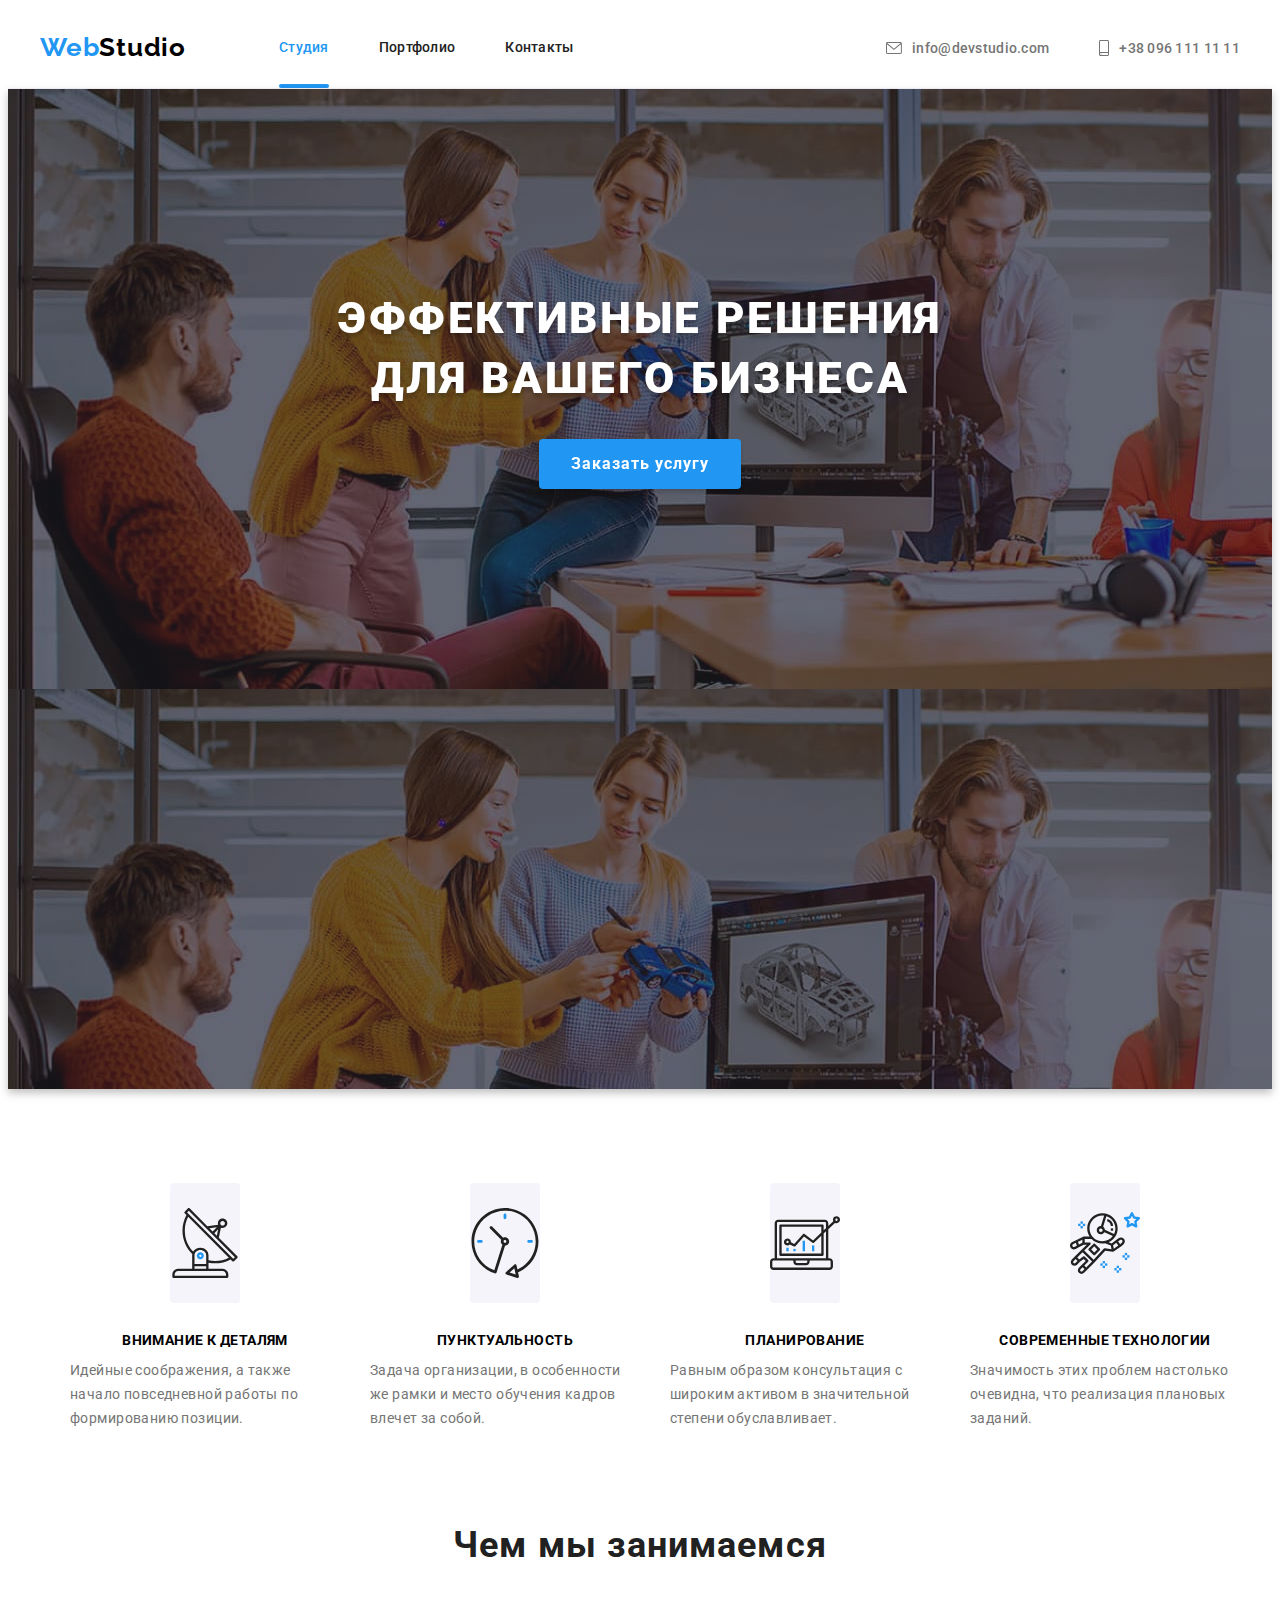
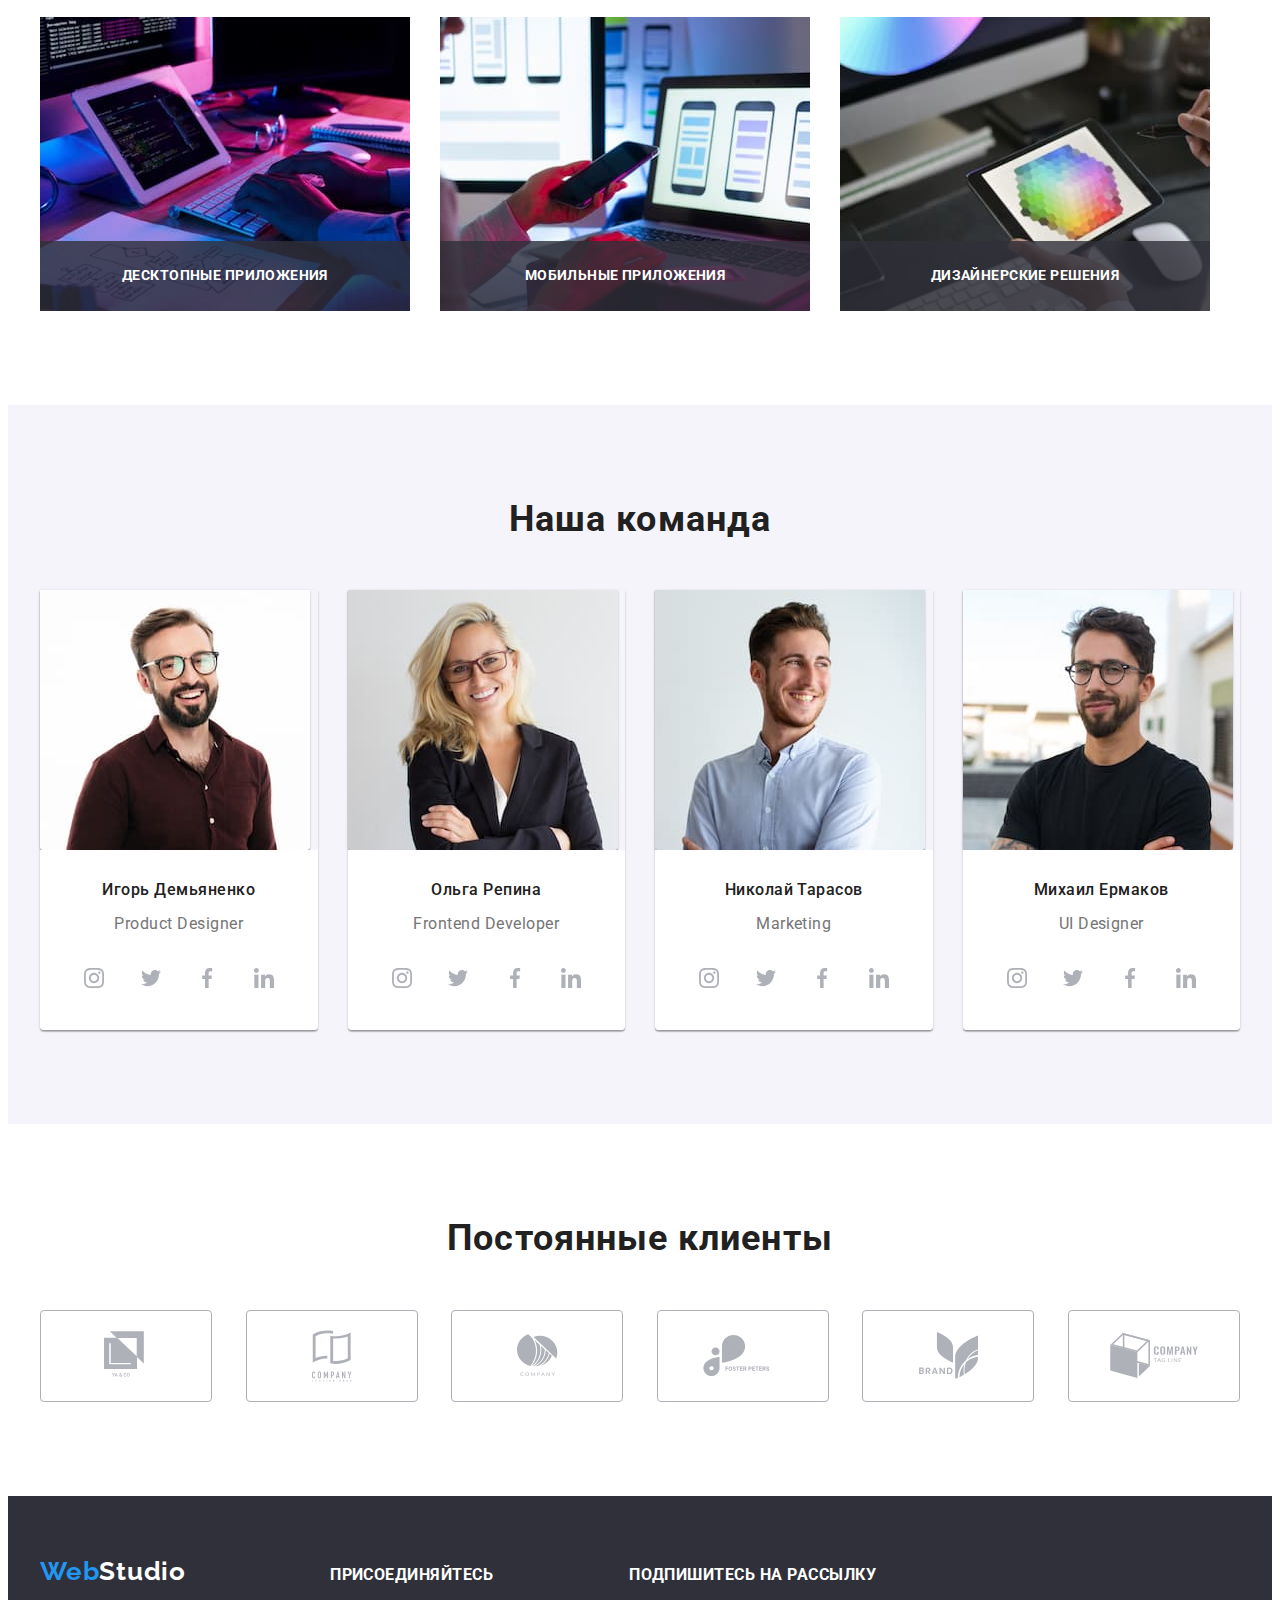
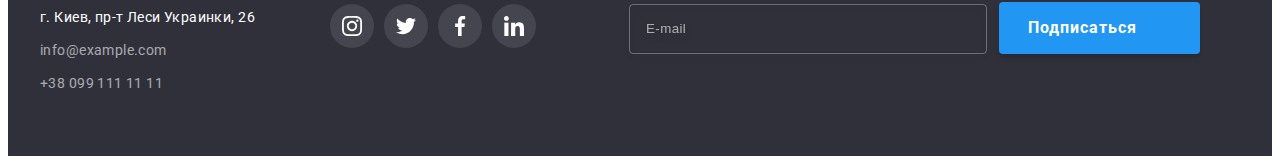
==== index.html @ e285608d "Modal btn and footer" ====
<!DOCTYPE html>
<html lang="ru">
<head>
    <meta charset="UTF-8">
    <meta name="viewport" content="width=device-width, initial-scale=1.0">
    <title>WebStudio</title>
    <link rel="stylesheet" href="https://cdnjs.cloudflare.com/ajax/libs/modern-normalize/1.0.0/modern-normalize.min.css" integrity="sha512-ISS7cAi1PEhQ8jnbJpJZMd29NlhNj4AWYyLOSp2CE/CsHxTCu+r+t0D2yoJudVrd0/8fTVPUVDzY5Tvli75u/g==" crossorigin="anonymous" />
    <link rel="preconnect" href="https://fonts.gstatic.com">
    <link href="https://fonts.googleapis.com/css2?family=Raleway:wght@700&family=Roboto:wght@400;500;700;900&display=swap" 
          rel="stylesheet">
    <link rel="stylesheet" href="css/studio.css">
</head>

    <body>
         <!--Header-->
         <header class="header">
          <div class="container container-header"> 
          <nav class="header-nav">
              <a class="logo link" href="index.html" lang="en">Web<span class="logo-web-header">Studio</span></a>
         <ul class="nav-list list">
           <li class="nav-list-item"><a class="link nav-link current" href="./index.html">Студия</a></li>
           <li class="nav-list-item"><a class="link nav-link" href="./portfolio.html">Портфолио</a></li>
           <li class="nav-list-item"><a class="link nav-link" href="#">Контакты</a></li>
         </ul>
      </nav> 
  
      <!--Контакти-->
      <ul class="list list-contact">
         <li class="contacts-list-item">
           <a class="mail-link link" href="mailto:info@devstudio.com">
            <svg width="16" height="12" class="auth-icon">
              <use href="./images/icons.svg#icon-envelope"></use>
            </svg>info@devstudio.com</a>
          </li>
         <li class="contacts-list-item">
           <a class="tel-link link" href="tel:+380961111111">
            <svg width="10" height="16" class="auth-icon">
              <use href="./images/icons.svg#icon-smartphone"></use>
            </svg> 
            +38 096 111 11 11</a>
          </li>
      </ul>    
     </div>
   </header> 

     
     <main>
        <!--Hero-->
        <section class="hero bg-img">
            <div class="container hero-container">
             <h1 class="hero-title">Эффективные решения <br> для вашего бизнеса</h1>
             <button data-modal-open class="modal-btn" type="button">Заказать услугу</button>
            </div>
        </section>

      <!--features-->
      <section class="features">
        <div class="container">
     <h2 class="hidden-title visually-hidden" hidden>особенности</h2>
     <ul class="list features-item">
         
         <li class="title-f">
             <div class="thumb">
                <svg class="thumb-icon">
                    <use href="./images/icons.svg#icon-antenna-1"></use>
                  </svg>
             </div>
         <h3 class="title-features">Внимание к деталям</h3>
         <p class="features-dis">Идейные соображения, а также <br/> начало повседневной работы по <br/> формированию позиции.</p>
        </li>
     
        <li class="title-f">
            <div class="thumb">
                <svg class="thumb-icon">
                  <use href="./images/icons.svg#icon-clock-1"></use>
                </svg>
              </div>
        <h3 class="title-features">Пунктуальность</h3>
        <p class="features-dis">Задача организации, в особенности <br/> же рамки и место обучения кадров <br/> влечет за собой.</p>
        </li>

        <li class="title-f">
            <div class="thumb">
               <svg class="thumb-icon">
                   <use href="./images/icons.svg#icon-diagram-1"></use>
                 </svg>
            </div>
        <h3 class="title-features">Планирование</h3>
        <p class="features-dis">Равным образом консультация с <br/> широким активом в значительной <br/> степени обуславливает.</p>
       </li>

       <li class="title-f">
        <div class="thumb">
           <svg class="thumb-icon">
               <use href="./images/icons.svg#icon-astronaut-1"></use>
             </svg>
        </div>
    <h3 class="title-features">Современные технологии</h3>
    <p class="features-dis">Значимость этих проблем настолько <br/> очевидна, что реализация плановых <br/> заданий.</p>
   </li>
   </ul>
         </div>
      </section>

    <!--What-are-we-doing-->
    <section class="what-we-do">
        <div class="container">   
    <h2 class="title-chapter">Чем мы занимаемся</h2>
        
    <ul class="list img-what-we-do">
        <li class="about-list-item">
            <img class="about-list-img"
                src="./images/image_(9).jpg" 
                 alt="пальці працюють на клавіатурі планшету" 
                 width="370"
                 height="294"/>
                <div class="image-cover">Десктопные приложения</div>
        </li>

        <li class="about-list-item">
            <img class="about-list-img"
                src="./images/image_(11).jpg" 
                 alt="дівчина тримає в руках моб, на фоні ноутбука" 
                 width="370"
                 height="294"/>
                <div class="image-cover">Мобильные приложения</div> 
        </li>

        <li class="about-list-item">
            <img class="about-list-img"
                src="./images/image_(12).jpg" 
                 alt="кольова гама екрану планшета, на фоні компютера" 
                 width="370"
                 height="294"/>
                <div class="image-cover">Дизайнерские решения</div> 
        </li>
       </ul>
      </div>
    </section>

   <!--Our-team--> 
    <section class="team">
        <div class="container">   
    <h2 class="title-team">Наша команда</h2>
    <ul class="list list-team">
        <li class="list-team-item">
            <img class="team-img" src="./images/image_(13).jpg" 
                 alt="на фото Игорь Демьяненко"  
                 width="270"
                 height="260">
                 <div class="description">
        <h3 class="title-staff">Игорь Демьяненко</h3>
        <p class="staff-position" lang="en">Product Designer</p>
        <ul class="social-list list">
            <li class="social-list-item">
              <a href="" class="social-links link">
                  <svg class="social-svg" width="20px" height="20px">
                    <use href="./images/icons.svg#icon-instagram-2"></use>
                  </svg>
              </a>
            </li>
            <li class="social-list-item">
              <a href="" class="social-links link">
                  <svg class="social-svg" width="20px" height="20px">
                    <use href="./images/icons.svg#icon-twitter-1"></use>
                  </svg>
              </a>
            </li>
            <li class="social-list-item">
              <a href="" class="social-links link">
                  <svg class="social-svg" width="20px" height="20px">
                    <use href="./images/icons.svg#icon-facebook-1"></use>
                  </svg>
              </a>
            </li>
            <li class="social-list-item">
              <a href="" class="social-links link">
                  <svg class="social-svg" width="20px" height="20px">
                    <use href="./images/icons.svg#icon-linkedin-1"></use>
                  </svg>
              </a>
            </li>
          </ul>
        </div>
      </li>

        <li class="list-team-item">
            <img class="team-img" src="./images/image_(14).jpg" 
                 alt="на фото Ольга Репина"  
                 width="270"
                 height="260">
                 <div class="description">
        <h3 class="title-staff">Ольга Репина</h3>
        <p class="staff-position" lang="en"> Frontend Developer</p>
        <ul class="social-list list">
          <li class="social-list-item">
            <a href="" class="social-links link">
                <svg class="social-svg" width="20px" height="20px">
                  <use href="./images/icons.svg#icon-instagram-2"></use>
                </svg>
            </a>
          </li>
          <li class="social-list-item">
            <a href="" class="social-links link">
                <svg class="social-svg" width="20px" height="20px">
                  <use href="./images/icons.svg#icon-twitter-1"></use>
                </svg>
            </a>
          </li>
          <li class="social-list-item">
            <a href="" class="social-links link">
                <svg class="social-svg" width="20px" height="20px">
                  <use href="./images/icons.svg#icon-facebook-1"></use>
                </svg>
            </a>
          </li>
          <li class="social-list-item">
            <a href="" class="social-links link">
                <svg class="social-svg" width="20px" height="20px">
                  <use href="./images/icons.svg#icon-linkedin-1"></use>
                </svg>
            </a>
          </li>
        </ul>
        </div>
      </li>
        
        <li class="list-team-item">
            <img class="team-img" src="./images/image_(15).jpg" 
                 alt="на фото Николай Тарасов"  
                 width="270"
                 height="260">
                 <div class="description">
        <h3 class="title-staff">Николай Тарасов</h3>
        <p class="staff-position" lang="en">Marketing</p> 
        <ul class="social-list list">
          <li class="social-list-item">
            <a href="" class="social-links link">
                <svg class="social-svg" width="20px" height="20px">
                  <use href="./images/icons.svg#icon-instagram-2"></use>
                </svg>
            </a>
          </li>
          <li class="social-list-item">
            <a href="" class="social-links link">
                <svg class="social-svg" width="20px" height="20px">
                  <use href="./images/icons.svg#icon-twitter-1"></use>
                </svg>
            </a>
          </li>
          <li class="social-list-item">
            <a href="" class="social-links link">
                <svg class="social-svg" width="20px" height="20px">
                  <use href="./images/icons.svg#icon-facebook-1"></use>
                </svg>
            </a>
          </li>
          <li class="social-list-item">
            <a href="" class="social-links link">
                <svg class="social-svg" width="20px" height="20px">
                  <use href="./images/icons.svg#icon-linkedin-1"></use>
                </svg>
            </a>
          </li>
        </ul>
        </div>
      </li>

        <li class="list-team-item">
            <img class="team-img" src="./images/image_(16).jpg" 
                 alt="на фото Михаил Ермаков"  
                 width="270"
                 height="260">
                 <div class="description">
        <h3 class="title-staff">Михаил Ермаков</h3>
        <p class="staff-position" lang="en">UI Designer</p>
        <ul class="social-list list">
          <li class="social-list-item">
            <a href="" class="social-links link">
                <svg class="social-svg" width="20px" height="20px">
                  <use href="./images/icons.svg#icon-instagram-2"></use>
                </svg>
            </a>
          </li>
          <li class="social-list-item">
            <a href="" class="social-links link">
                <svg class="social-svg" width="20px" height="20px">
                  <use href="./images/icons.svg#icon-twitter-1"></use>
                </svg>
            </a>
          </li>
          <li class="social-list-item">
            <a href="" class="social-links link">
                <svg class="social-svg" width="20px" height="20px">
                  <use href="./images/icons.svg#icon-facebook-1"></use>
                </svg>
            </a>
          </li>
          <li class="social-list-item">
            <a href="" class="social-links link">
                <svg class="social-svg" width="20px" height="20px">
                  <use href="./images/icons.svg#icon-linkedin-1"></use>
                </svg>
            </a>
          </li>
        </ul>
   </div>
  </section>

         <!--Clients-->
  <section class="partners">
    <div class="container">
      <h2 lang="ru" class="title-partners">Постоянные клиенты</h2>
      <ul class="partners-list list">
        <li class="items">
          <a href="" class="partners-link">
              <svg class="partner-logo" width="44px" height="49px">
                <use href="./images/icons.svg#icon-logo-1"></use>
              </svg>
          </a>
        </li>
        <li class="items">
          <a href="" class="partners-link">
              <svg class="partner-logo" width="40px" height="52px">
                <use href="./images/icons.svg#icon-logo-2"></use>
              </svg>
          </a>
        </li>
        <li class="items">
          <a href="" class="partners-link">
              <svg class="partner-logo" width="41" height="42.6px">
                <use href="./images/icons.svg#icon-logo-3"></use>
              </svg>
          </a>
        </li>
        <li class="items">
          <a href="" class="partners-link">
              <svg class="partner-logo" width="79.66px" height="42.02px">
                <use href="./images/icons.svg#icon-logo-4"></use>
              </svg>
          </a>
        </li>
        <li class="items">
          <a href="" class="partners-link">
              <svg class="partner-logo" width="59px" height="47px">
                <use href="./images/icons.svg#icon-logo-5"></use>
              </svg>
          </a>
        </li>
        <li class="items">
          <a href="" class="partners-link">
              <svg class="partner-logo" width="88.5px" height="45.44px">
                <use href="./images/icons.svg#icon-logo-6"></use>
              </svg>
          </a>
        </li>
      </ul>
    </div>
  </section>
</main>

    <!--Footer-->
    <footer class="footer">
        <div class="container footer-container">
            <div class="box-foot">
              <h2 class="visually-hidden">Пiдвал сайта</h2>
              <a class="logo-footer link" href="./index.html" lang="en">Web<span class="logo-web-footer">Studio</span></a>
              <address class="address">
                  <ul class="footer-list list">

                    <li class="footer-list-item"><a class="link adr-str" href="https://goo.gl/maps/SzbFPfj4iSwk4chh7" 
                          target="_blank" 
                          rel="noopener noreferrer">
                            г. Киев, пр-т Леси Украинки, 26</a>
                    </li>

                    <li class="footer-list-item"><a class="link mail-address" href="mailto:info@example.com" 
                          lang="en">info@example.com</a>
                    </li>

                    <li class="footer-list-item"><a class="link tel-address" href="tel:+380991111111">+38 099 111 11 11</a>
                    </li>
                  </ul>
              </address>
            </div>
            <div class="footer-wraper">
              <p class="footer-social-title">ПРИСОЕДИНЯЙТЕСЬ</p>
              <ul class="footer-social-list list">
                <li class="footer-social-list-item">
                  <a href="" class="footer-social-links link">
                    <svg class="footer-social-svg" width="20" height="20">
                          <use href="./images/icons.svg#icon-instagram-2"></use>
                        </svg>
                       </a>
                  </li>
                  <li class="footer-social-list-item">
                    <a href="" class="footer-social-links link">
                      <svg class="footer-social-svg" width="20" height="20">
                          <use href="./images/icons.svg#icon-twitter-1"></use>
                        </svg>
                       </a>
                  </li>
                  <li class="footer-social-list-item">
                    <a href="" class="footer-social-links link">
                      <svg class="footer-social-svg" width="20" height="20">
                          <use href="./images/icons.svg#icon-facebook-1"></use>
                        </svg>
                       </a>
                  </li>
                  <li class="footer-social-list-item">
                    <a href="" class="footer-social-links link">
                      <svg class="footer-social-svg" width="20" height="20">
                          <use href="./images/icons.svg#icon-linkedin-1"></use>
                        </svg>
                    </a>
                  </li>
                </ul>
            </div>
            <div>
              <b class="footer-form-title">Подпишитесь на рассылку</b>
              <form  class="footer-form" action="#" autocomplete="off">
                    <input class="footer-input-text" type="email" id="email" placeholder="E-mail">
                  <button class="footer-form-button" type="submit">Подписаться
                    <svg class="footer-icon-send" width="24" height="24">
                      <use href="./img/sprite.svg#icon-send"></use>
                    </svg>
                  </button>
              </form>
            </div>
        </div>
      </footer>
      <!--END FOOTER-->
      <!--MODAL WINDOW-->
      <div data-modal class="backdrop is-hidden">
        <div class="modal-window">
          <button data-modal-close class="modal-close" type="button">
            <svg class="modal-svg" width="30" height="30">
              <use href="./images/.svg#icon-close"></use>
            </svg>
          </button>
      
          <p class="modal-form-title">Оставьте свои данные, мы вам перезвоним</p>
        
          <!--FORM-->
          
          <form action="#" class="modal-form" autocomplete="off">
          
            <label class="modal-form-field">
              Имя
              <span class="modal-form-input-wrapper">
                <input class="modal-form-input" type="text" name="user-name" minlength="2">
                <svg class="modal-form-svg" width="18" height="18">
                  <use class="svg" href="./img/sprite.svg#icon-person-black"></use>
                </svg>
              </span>
            </label>
          
            <label class="modal-form-field">
              Телефон
              <span class="modal-form-input-wrapper">
                <input class="modal-form-input" type="tel" name="user-tel" required 
                pattern="[0-9]{3}-[0-9]{3}-[0-9]{2}-[0-9]{2}" title="066-111-11-11">
                <svg class="modal-form-svg" width="18" height="18">
                  <use class="svg" href="./img/sprite.svg#icon-phone-black"></use>
                </svg>
              </span>
            </label>
          
            <label class="modal-form-field">
              Почта
              <span class="modal-form-input-wrapper">
                <input class="modal-form-input" type="email" name="user-email">
                <svg class="modal-form-svg" width="18" height="18">
                  <use class="svg" href="./img/sprite.svg#icon-email-black"></use>
                </svg>
              </span>
            </label>
          
            <label class="modal-form-comment-field modal-form-field">
              Комментарий
              <textarea class="modal-form-comment" name="user-comment" placeholder="Введите текст"></textarea>
            </label>
          
  
              <input class="modal-form-term visually-hidden" id="user-term" type="checkbox" name="user-term">
  
              <label for="user-term" class="modal-form-check-desc">
                Соглашаюсь с рассылкой и принимаю&nbsp;
                <a class="modal-form-link" href="#">Условия договора</a>
              </label>
    
            <button class="modal-form-btn" type="submit">Отправить</button>
          
          </form>
          <!--END FORM-->
        </div>
      </div>
      <!--=========END MODAL WINDOW=========-->
      <script src="./js/modal.js"></script>
  </body>
  </html>
---- css/studio.css ----
:root {
    --main-font: "Roboto" , sans-serif;
    --secondary-font: "Raleway" , sans-serif;
    --logo-color: #000000;
    --accent-color: #2196F3;
    --title-text-color: #212121;
    --discription-text-color: #757575;
    --background-color: #2f303a;
    --white-text-back-color: #ffffff;
    --back-team-color: #f5f4fa;
    --background-second: #E5E5E5;
    --background-btn-hover: #188ce8;
    --partner-icon: #afb1b8;
    --gradient-color: rgba(47, 48, 58, 0.4);
    --shadow-bg: rgba(0, 0, 0, 0.25);
    --portfolio-color: #eeeeee;
}

body {
    font-family: var(--main-font) ;
    letter-spacing: 0.03em;
    background-color: var(--white-text-back-color);
}

h1,
h2,
h3,
h4,
p {
    margin: 0;
}

ul, 
ol {
    margin: 0;
    padding: 0;
}

img {
    display: block;
}

button {
    padding: 0;
    border: none;
    font: inherit;
    color: inherit;
    background-color: transparent;
    cursor: pointer;
}

.link {
    text-decoration: none;
}

.list {
    list-style: none;
}

.address {
    font-style: normal;
}

/* Header section */


.header {
    border-bottom: 1px solid var(--back-team-color);
}

.header .container {
    display: flex;
    align-items: center;
}

.header-nav {
    display: flex;
    align-items: center;
}

.visually-hidden {
    position: absolute !important;
    clip: rect(1px 1px 1px 1px); /* IE6, IE7 */
    clip: rect(1px, 1px, 1px, 1px);
    padding: 0 !important;
    border: 0 !important;
    height: 1px !important;
    width: 1px !important;
    overflow: hidden;
}

.container {
    width: 1200px;
    margin: 0 auto;
    padding-left: 15px;
    padding-right: 15px;
}

.logo {
    font-family: var(--secondary-font);
    font-weight: 700;
    font-size: 26px;
    line-height: 1.19;
    letter-spacing: 0.03em;
    color: var(--accent-color);
    margin-right: 93px;
    padding-top: 24px;
    padding-bottom: 25px;
}

.logo-web-header {
    color: var(--logo-color);
    padding-top: 24px;
    padding-bottom: 25px;
}

.logo-web-footer {
    color: var(--white-text-back-color);
}

.nav-link {
    position: relative;
    display: block;
    font-weight: 500;
    font-size: 14px;
    line-height: 1.14;
    letter-spacing: 0.02em;
    padding-top: 32px;
    padding-bottom: 32px;
    color: var(--title-text-color);
    transition: color 250ms cubic-bezier(0.4, 0, 0.2, 1);
}

.nav-list {
    display: flex;
    align-items: center;
    
}

.nav-list-item:not(:last-child) {
    margin-right: 50px;
}


.nav-link:hover,
.nav-link:focus {
    color: var(--accent-color) ;
}


.link.nav-link.current {
    color: var(--accent-color) ;
}


.current::after {
    position: absolute;
    content: "";
    opacity: 1;
    display: block;
    bottom: 0;
    cursor: pointer;
    width: 100%;
    height: 4px;
    background-color: var(--accent-color);
    color: var(--accent-color);
    background-size: auto;
    border-radius: 2px;
}

/* .Contacts section */

.contacts-list-item:not(:last-child) {
    margin-right: 50px;
}

.list-contact {
    display: flex;
    align-items: center;
    margin-left: auto;
}

.auth-icon {
    fill: var(--discription-text-color);
    margin-right: 10px;
    transition: fill 250ms cubic-bezier(0.4, 0, 0.2, 1);
}

.mail-link {
    display: flex;
    align-items: center;
    font-weight: 500;
    font-size: 14px;
    line-height: 1.15;
    letter-spacing: 0.02em;
    padding-top: 32px;
    padding-bottom: 32px;
    color: var(--discription-text-color);
    fill: var(--discription-text-color);
    transition: color 250ms cubic-bezier(0.4, 0, 0.2, 1);
}

.auth-icon:hover ,
.auth-icon:focus {
    fill: var(--accent-color);
}

.tel-link {
    display: flex;
    align-items: center;
    font-weight: 500;
    font-size: 14px;
    line-height: 1.15;
    letter-spacing: 0.02em;
    padding-top: 32px;
    padding-bottom: 32px;
    color: var(--discription-text-color);
    fill: var(--discription-text-color);
    transition: color 250ms cubic-bezier(0.4, 0, 0.2, 1);
}

.mail-link:hover,
.mail-link:focus {
  color: var(--accent-color);
  fill: var(--accent-color);
}

.tel-link:hover,
.tel-link:focus {
  color: var(--accent-color);
  fill: var(--accent-color);
}

/* Hero section */

.hero {
    padding-top: 200px;
    padding-bottom: 200px;
    margin-left: auto;
    margin-right: auto;
    background-color: var(--background-color);
}    

.bg-img {
    max-width: 1600px;
    height: 600px;
    margin-left: auto;
    margin-right: auto;
    background-image: linear-gradient( rgba(47, 48, 58, 0.4), rgba(47, 48, 58, 0.4)), url(../images/Img_BG.jpg);
    filter: drop-shadow(0px 4px 4px rgba(0, 0, 0, 0.25));

    
}
.modal-btn {
    display: block;
    margin-left: auto;
    margin-right: auto;
    padding-left: 32px;
    padding-right: 32px;
    padding-top: 10px;
    padding-bottom: 10px;
    box-shadow: 0px 4px 4px rgba(0, 0, 0, 0.15);
    border-radius: 4px;
    font-weight: 700;
    font-size: 16px;
    line-height: 1.88;
    letter-spacing: 0.06em;
    background-color: var(--accent-color);
    color: var(--white-text-back-color);
    cursor: pointer;
    transition: background-color 250ms cubic-bezier(0.4, 0, 0.2, 1),
    color 250ms cubic-bezier(0.4, 0, 0.2, 1);
}

.modal-btn:hover,
.modal-btn-focus {
    background-color: var(--background-btn-hover);
    box-shadow: 0px 4px 4px rgba(0, 0, 0, 0.15);
    border-radius: 4px;
}

.hero-title {
    display: block;
    margin-left: auto;
    margin-right: auto;
    margin-bottom: 30px;
    font-weight: 900;
    font-size: 44px;
    line-height: 1.36;
    letter-spacing: 0.06em;
    text-transform: uppercase;
    text-align: center;
    color: var(--white-text-back-color);
    text-shadow: 0px 4px 4px rgba(0, 0, 0, 0.25);
}

/*.backdrop {
    position: fixed;
    top: 0;
    left: 0;
    width: 100vw;
    height: 100vh;
    background-color: rgba(0, 0, 0, 0.2);
    transition-property: transform background-color box-shadow fill;
    transition-duration: 250ms;
    transition-timing-function: cubic-bezier(0.4, 0, 0.2, 1);
}
  
.backdrop.is-hidden {
    opacity: 0;
    visibility: hidden;
    pointer-events: none;
}
  
.modal-window {
    position: absolute;
    top: 50%;
    left: 50%;
    width: 528px;
    height: 581px;
    transform: translate(-50%, -50%);
    background-color: var(--white-text-back-color);
    box-shadow: 0px 1px 3px rgba(0, 0, 0, 0.12), 0px 1px 1px rgba(0, 0, 0, 0.14),
      0px 2px 1px rgba(0, 0, 0, 0.2);
    border-radius: 4px;
}
  
.modal-svg {
    position: absolute;
    top: 8px;
    right: 8px;
    background-color: var(--white-text-back-color);
    border: 1px solid rgba(0, 0, 0, 0.1);
    fill: var(--black-color);
    border-radius: 50%;
    cursor: pointer;
}*/

/* Features section */

.features {
    padding-top: 94px;
    padding-bottom: 47px;
}

.visually-hidden-title {
    position: absolute;
    width: 1px;
    height: 1px;
    margin: -1px;
    border: 0;
    padding: 0;
    white-space: nowrap;
    clip-path: inset(100%);
    clip: rect(0 0 0 0);
    overflow: hidden;
  }
.features-item {
    display: flex;
    justify-content: center;
    margin-left: 0px;
    margin-top: 0px;
    padding: 0px;
}

.features-item .title-f {
    width: 270px;
    justify-items: center;
}

.features-item .title-f {
    margin-left: 30px;
}

.thumb-icon {
    width: 70px;
    height: 70px;
}

.title-features {
    margin-top: 0px;
    margin-bottom: 10px;
    font-weight: 700;
    font-size: 14px;
    line-height: 1.14;
    text-transform: uppercase;
    letter-spacing: 0.03em;
}

.features-dis {
    display: inline-block;
    margin-top: 0px;
    margin-bottom: 0px;
    font-size: 14px;
    line-height: 1.71;
    letter-spacing: 0.03em;
    color: var(--discription-text-color); 
}

.thumb {
    height: 120px;
    background-color: #f5f4fa;
    border-radius: 4px;
    margin-bottom: 30px;
    display: flex;
    justify-content: center;
    align-items: center;
    border-radius: 4px;
}

/* What are we doing section */

.img-what-we-do {
    display: flex;
}

.what-we-do {
    display: flex;
    padding-bottom: 94px;
    padding-top: 47px;
    background-color: var(--white-text-back-color);
}

.title-chapter {
    margin-bottom: 50px;
    font-weight: 700;
    font-size: 36px;
    line-height: 1.16;
    text-align: center;
    letter-spacing: 0.03em;
    color: var(--title-text-color);
}

.about-list-item {
    position: relative;
    margin-right: 30px;
}

.img-what-we-do:nth-child(3) {
    margin-right: 0;
}

.image-cover {
    position: absolute;
    bottom: 0;
    left: 0;
    display: flex;
    align-items: center;
    justify-content: center;
    height: 70px;
    width: 100%;
    background-color: rgba(47, 48, 58, 0.8);
    color: var(--white-text-back-color);
    font-weight: 700;
    font-size: 14px;
    line-height: 1.16;
    letter-spacing: 0.03em;
    text-transform: uppercase;
}


/* Our team section */

.team {
    background-color: var(--back-team-color);
    padding-bottom: 94px;
    padding-top: 94px;
}

.title-team {
    margin-bottom: 50px;
    font-weight: 700;
    font-size: 36px;
    line-height: 1.16;
    text-align: center;
    letter-spacing: 0.03em;
    color: var(--title-text-color);
}

.list-team {
    display: flex;
    align-items: center;
    margin-left: -30px;
    margin-top: -30px;
}

.team .list-team-item .team-img {
    background: var(--secondary-accent-color);
    box-shadow: 0px 1px 3px rgba(0, 0, 0, 0.12), 0px 1px 1px rgba(0, 0, 0, 0.14),
    0px 2px 1px rgba(0, 0, 0, 0.2);
    border-radius: 0px 0px 4px 4px;
    
}

.list-team-item {
    flex-basis: calc(100% / 4 - 30px);
    margin-left: 30px;
    margin-top: 30px;
    box-shadow: 0px 1px 3px hsla(0, 0%, 0%, 0.12), 0px 1px 1px rgba(0, 0, 0, 0.14),
    0px 2px 1px rgba(0, 0, 0, 0.2);
    border-radius: 0px 0px 4px 4px;
}

.description {
    padding: 30px 32px;
    background-color: var(--white-text-back-color);
    border-radius: 0px 0px 4px 4px;
}


.title-staff {
    text-align: center;
    font-weight: 500;
    font-size: 16px;
    line-height: 1.19;
    letter-spacing: 0.03em;
    margin-bottom: 10px;
    color: var(--title-text-color);
}

.staff-position {
    font-weight: 400;
    font-size: 16px;
    line-height: 1.9;
    letter-spacing: 0.03em;
    text-align: center;
    margin-bottom: 16px;
    color: var(--discription-text-color);
}

.team {
    display: flex;
    margin-left: auto;
    margin-right: auto;
}

.social-list {
    display: flex;
    align-items: center;
    justify-content: space-between;
}
  
.social-links {
    display: flex;
    align-items: center;
    justify-content: center;
    width: 44px;
    height: 44px;
    border-radius: 50%;
    fill: var(--partner-icon);
    background-color: transparent;
    transition: background-color 250ms cubic-bezier(0.4, 0, 0.2, 1);
}
  
.social-links:hover,
.social-links:focus {
    background-color: var(--accent-color);
    fill: var(--white-text-back-color);
    transition: fill 250ms cubic-bezier(0.4, 0, 0.2, 1);
}

  
.social-svg:hover,
.social-svg:focus {
    fill: var(--white-text-back-color);
    transition: fill 250ms cubic-bezier(0.4, 0, 0.2, 1);
}


/* Clients  */

.partners-list {
    display: flex;
    justify-content: space-between;
}

.partners {
    padding-bottom: 94px;
    padding-top: 94px;
}

.title-partners {
    margin-bottom: 50px;
    font-weight: 700;
    font-size: 36px;
    line-height: 1.16;
    text-align: center;
    letter-spacing: 0.03em;
    color: var(--title-text-color);
}
.partners-link {
    display: flex;
    justify-content: center;
    align-items: center;
    width: 170px;
    height: 90px;
    border-radius: 4px;
    border: 1px solid var(--partner-icon);
    fill: var(--partner-icon);
    transition: border-color 250ms cubic-bezier(0.4, 0, 0.2, 1);  
}

.partner-logo:hover,
.partner-logo:focus {
    color: var(--accent-color);
}


.partners-link:hover,
.partners-link:focus {
    border: 1px solid var(--accent-color);
}

.partners-link:hover,
.partners-link:focus {
    fill: var(--accent-color);
}


/* Footer section */
.footer {
    margin-bottom: 0;
    display: flex;
    align-items: baseline;
    padding-top: 60px;
    padding-bottom: 60px;
    background-color: var(--background-color);
}

.footer-container {
    display: flex;
    align-items: baseline;  
}

.box-foot {
    margin-right: 75px;
}

.footer-wraper {
    align-items: baseline;
}

.logo-footer {
    display: block;
    margin-right: 0;
    margin-bottom: 20px;
    font-family: var(--secondary-font);
    font-weight: 700;
    font-size: 26px;
    line-height: 1.19;
    letter-spacing: 0.03em;
    color: var(--accent-color); 
}

.address {
    font-style: normal;
}

.footer-list-item {
    color: var(--white-text-back-color);
}

.mail-address,
.tel-address {
    font-size: 14px;
    line-height: 1.71;
    letter-spacing: 0.03em;
    color: rgba(255, 255, 255, 0.6);
    transition: color 250ms cubic-bezier(0.4, 0, 0.2, 1);
}

.adr-str {
    font-size: 14px;
    line-height: 1.71;
    letter-spacing: 0.03em;
    color: var(--white-text-back-color);
    transition: color 250ms cubic-bezier(0.4, 0, 0.2, 1);
}

.footer-list-item:not(:last-child) {
  margin-bottom: 9px;
}
.adr-str:hover,
.adr-str:focus {
    color: var(--accent-color) ;
}

.mail-address:hover,
.mail-address:focus {
    color: var(--accent-color) ;
}

.tel-address:hover,
.tel-address:focus {
    color: var(--accent-color) ;
}

.footer-social-title {
    font-weight: 700;
    text-transform: uppercase;
    color: var(--white-text-back-color);
    margin-bottom: 20px;
}
  
 
.footer-social-list {
    display: flex;
    align-items: center;
    justify-content: space-between;
}
  
.footer-social-links {
    display: flex;
    align-items: center;
    justify-content: center;
    width: 44px;
    height: 44px;
    border-radius: 50%;
    background-color: rgba(255, 255, 255, 0.1);
    transition: background-color 250ms cubic-bezier(0.4, 0, 0.2, 1);
}
  
.footer-social-links:hover,
.footer-social-links:focus {
    background-color: var(--accent-color);
}
  
.footer-social-svg {
    fill: var(--white-text-back-color);
    transition: fill 250ms cubic-bezier(0.4, 0, 0.2, 1);
}
  
.footer-social-list-item:hover .social-svg,
.footer-social-list-item:focus .social-svg {
    fill: var(--white-text-back-color);
}
  
.footer-social-list-item:not(:last-child) {
    margin-right: 10px;
}

.footer-form {
    display: flex;
    align-items: baseline;
    justify-content: center;
    margin-left: 93px;
}
  
.footer-form-title {
    font-weight: 700;
    line-height: 1.14;
    letter-spacing: 0.03em;
    text-transform: uppercase;
    color: var(--white-text-back-color);
    margin-bottom: 20px;
    margin-left: 93px;
}
  
.footer-input-text {
    width: 358px;
    height: 50px;
    border: 1px solid rgba(255, 255, 255, 0.3);
    box-sizing: border-box;
    filter: drop-shadow(0px 4px 4px rgba(0, 0, 0, 0.15));
    border-radius: 4px;
    margin-right: 12px;
    margin-top: 20px;
    background-color: transparent;
    color: var(--white-text-back-color);
    padding-left: 16px;
}
  
.footer-input-text::placeholder {
    font-weight: 400;
    line-height: 1.25;
    display: flex;
    align-items: center;
    letter-spacing: 0.03em;
    color: rgba(255, 255, 255, 0.6);
}
  
.footer-form-button {
    display: flex;
    align-items: center;
    text-align: center;
    font-weight: 700;
    line-height: 1.87;
    letter-spacing: 0.06em;
    color: var(--white-text-back-color);
    cursor: pointer;
    min-width: 200px;
    background: var(--accent-color);
    box-shadow: 0px 4px 4px rgba(0, 0, 0, 0.15);
    border-radius: 4px;
    padding: 10px 28px;
    border: 1px solid transparent;
}
  
.footer-icon-send {
    fill: var(--white-text-back-color);
    margin-left: 10px;
}
  
  /* END FOOTER */

/* Filter button section */

.portfolio-section {
    padding-top: 94px;
    padding-bottom: 94px;
}

.filter-btn-list {
    display: flex;
    align-items: center;
    justify-content: center;
    margin-bottom: 50px;
}

/* Filter button section */

.navigation-btn {
    border: 1px solid transparent;
    border-radius: 4px;
    padding: 6px 22px 6px 22px;
    background: var(--accent-color);
    font-weight: 500;
    font-size: 16px;
    line-height: 1.63;
    cursor: pointer;
    color: var(--title-text-color);
    background-color: var(--back-team-color);
    transition: color 250ms cubic-bezier(0.4, 0, 0.2, 1),
    background-color 250ms cubic-bezier(0.4, 0, 0.2, 1),
    box-shadow 250ms cubic-bezier(0.4, 0, 0.2, 1);
}

.navigation-btn:hover,
.navigation-btn:focus {
    background-color: var(--accent-color);
    color: var(--white-text-back-color);
    cursor: pointer;
}

.navigation-btn:hover,
.navigation-btn:focus {
    box-shadow: 0px 3px 1px rgba(0, 0, 0, 0.1), 0px 1px 2px rgba(0, 0, 0, 0.08),
    0px 2px 2px rgba(0, 0, 0, 0.12);
}

.portfolio-item:hover,
.portfolio-item:focus {
    box-shadow: 0px 1px 1px rgba(0, 0, 0, 0.12), 0px 4px 4px rgba(0, 0, 0, 0.06),
    1px 4px 6px rgba(0, 0, 0, 0.16);
}
.navigation-btn-a {
    border: 1px solid transparent;
    border-radius: 4px;
    padding: 6px 22px 6px 22px;
    background: var(--accent-color);
    font-weight: 500;
    font-size: 16px;
    line-height: 1.63;
    cursor: pointer;
    color: var(--white-text-back-color);
    box-shadow: 0px 1px 1px rgba(0, 0, 0, 0.12), 0px 4px 4px rgba(0, 0, 0, 0.06),
    1px 4px 6px rgba(0, 0, 0, 0.16);

}

    <!--Hero-->

.filter-btn-item:hover,
.filter-btn-item:focus {
    cursor: pointer;
    color: var(white-text-back-color);
    background-color: var(--accent-color);
}

.filter-btn-item:not(:last-child) {
    margin-right: 8px;
}

/* Portfolio section */

.portfolio-list {
    display: flex;
    flex-wrap: wrap;
    margin-left: -30px;
    margin-top: -30px;
}

.portfolio-item {
    flex-basis: calc(100% / 3 - 30px);
    margin-left: 30px;
    margin-top: 30px;   
}

.cards-hover {
    position: relative;
  }
  
.cards-cover {
    position: absolute;
    bottom: 0;
    left: 0;
    padding: 63px 24px;
    height: 0px;
    width: 100%;
    background-color: rgba(33, 150, 243, 0.9);
    color: var(--white-text-back-color);
    font-weight: 400;
    font-size: 18px;
    line-height: 1.56;
    letter-spacing: 0.03em;
    opacity: 0;
    pointer-events: none;
    transition-property: translatex(0);
    transition-duration: 250ms;
    transition-timing-function: linear;
    transition-delay: 0;
}

.project-cards-link {
    transition: box-shadow 250ms cubic-bezier(0.4, 0, 0.2, 1);
}
.project-cards-link:hover .cards-cover {
    opacity: 1;
    height: 294px;
}

.project-cards-link:hover .card-description {
    box-shadow: 0px 1px 3px rgba(0, 0, 0, 0.12), 0px 1px 1px rgba(0, 0, 0, 0.14),
      0px 2px 1px rgba(0, 0, 0, 0.2);
}

.portfolio-desc-card {
    padding: 20px 24px;
    border: 1px solid var(--portfolio-color);
    border-top: none;
}

.portfolio-title {
    margin-bottom: 4px;
    font-weight: 700;
    font-size: 18px;
    line-height: 2;
    letter-spacing: 0.06em;
    color: var(--title-text-color);
}

.portfolio-desc {
    font-size: 16px;
    line-height : 1.89;
    color: var(--discription-text-color);
}

.backdrop {
    position: fixed;
    top: 0;
    left: 0;
    width: 100vw;
    height: 100vh;
    background-color: rgba(0, 0, 0, 0.2);
    transition-property: transform background-color box-shadow fill opacity;
    transition-duration: 250ms;
    transition-timing-function: cubic-bezier(0.4, 0, 0.2, 1);
    opacity: 1;
}
  
.backdrop.is-hidden {
    opacity: 0;
    visibility: hidden;
    pointer-events: none;
}
  
.backdrop.is-hidden .modal-window {
    transform: translate(-50%, -50%) scale(0.9);
}
  
.modal-window {
    position: absolute;
    top: 50%;
    left: 50%;
    width: 528px;
    height: 581px;
    background-color: var(--white-text-back-color);
    box-shadow: 0px 1px 3px rgba(0, 0, 0, 0.12), 0px 1px 1px rgba(0, 0, 0, 0.14),
      0px 2px 1px rgba(0, 0, 0, 0.2);
    border-radius: 4px;
    padding: 40px;
    transform: translate(-50%, -50%) scale(1);
    transition: transform 250ms cubic-bezier(0.4, 0, 0.2, 1);
}
  
.modal-close {
    position: absolute;
    display: flex;
    justify-content: center;
    align-items: center;
    top: 8px;
    right: 8px;
    width: 30px;
    height: 30px;
    background-color: var(--white-color);
    border: 1px solid rgba(0, 0, 0, 0.1);
    fill: var(--logo-color);
    border-radius: 50%;
    cursor: pointer;
}
  
.modal-svg {
    fill:var(--logo-color);
    transition: fill 250ms cubic-bezier(0.4, 0, 0.2, 1);
}
  
.modal-close:hover .modal-svg,
.modal-close:focus .modal-svg {
    fill: var(--accent-color);
}
  
  .modal-form-title {
    text-align: center;
    font-size: 20px;
    margin-bottom: 12px;
    font-weight: 700;
    line-height: 1.15;
    letter-spacing: 0.03em;
    color: var(--title-text-color);
}
  
.modal-form {
    display: flex;
    flex-direction: column;
}
  
.modal-form-field {
    font-weight: 400;
    font-size: 14px;
    line-height: 1.17;
    letter-spacing: 0.01em;
    color: var(--discription-text-color);
}
  
.modal-form-input-wrapper {
    position: relative;
    display: block;
    margin-top: 4px;
    margin-bottom: 10px;
}
  
.modal-form-input {
    height: 40px;
    width: 100%;
    border: 1px solid rgba(33, 33, 33, 0.2);
    border-radius: 4px;
    padding-left: 42px;
    transition: border-color 250ms cubic-bezier(0.4, 0, 0.2, 1);
}
  
.modal-form-input:focus {
    border-color: var(--accent-color);
    outline: none;
}
  
.modal-form-svg {
    position: absolute;
    display: block;
    top: 50%;
    left: 12px;
    transform: translateY(-50%);
    fill: var(--logo-color);
    transition: fill 250ms cubic-bezier(0.4, 0, 0.2, 1);
}
  
.modal-form-input:focus + .modal-form-svg {
    fill: var(--accent-color);
}
  
.modal-form-comment {
    width: 100%;
    margin-top: 4px;
    height: 120px;
    border: 1px solid rgba(33, 33, 33, 0.2);
    border-radius: 4px;
    padding: 12px 16px;
    resize: none;
    transition: border-color 250ms cubic-bezier(0.4, 0, 0.2, 1);
}
  
.modal-form-comment::placeholder {
    font-weight: 400;
    line-height: 1.14;
    letter-spacing: 0.01em;
    color: rgba(117, 117, 117, 0.5);
}
  
.modal-form-comment:focus {
    border-color: var(--accent-color);
    outline: none;
}
  
.modal-form-check-desc {
    display: flex;
    align-items: center;
    font-size: 14px;
    margin-left: 12px;
    font-weight: 400;
    line-height: 1.7;
    letter-spacing: 0.03em;
    color: var(--discription-text-color);
    margin-top: 20px;
}
  
.modal-form-link {
    color: var(--accent-color);
}
  
.modal-form-check-desc::before {
    display: block;
    content: "";
    width: 16px;
    height: 16px;
    border: 1px solid var(--title-text-color);
    border-radius: 2px;
    cursor: pointer;
    margin-right: 8px;
}
  
.modal-form-term:checked + .modal-form-check-desc::before {
    background-image: url("../img/vector.svg");
    background-repeat: no-repeat;
    background-position: center;
    background-color: var(--accent-color);
    border-color: transparent;
    border-radius: 2px;
}
  
.modal-form-term:focus + .modal-form-check-desc::before {
    border: 2px solid var(--accent-color);
}
  
.modal-form-btn {
    height: 50px;
    display: inline-block;
    margin-top: 30px;
    padding: 10px 55px;
    min-width: 200px;
    align-self: center;
    font-weight: 700;
    line-height: 1.87;
    letter-spacing: 0.06em;
    background-color: var(--accent-color);
    color: var(--white-text-back-color);
    cursor: pointer;
    box-shadow: 0px 4px 4px rgba(0, 0, 0, 0.15);
    border-radius: 4px;
    border: none;
    transition: background-color 250ms cubic-bezier(0.4, 0, 0.2, 1),
    color 250ms cubic-bezier(0.4, 0, 0.2, 1);
}
  
.modal-form-btn:hover,
.modal-form-btn:focus {
    background-color: var(--background-btn-hover);
    color: var(--white-text-back-color);
}
  /*--END MODAL WINDOW--*/
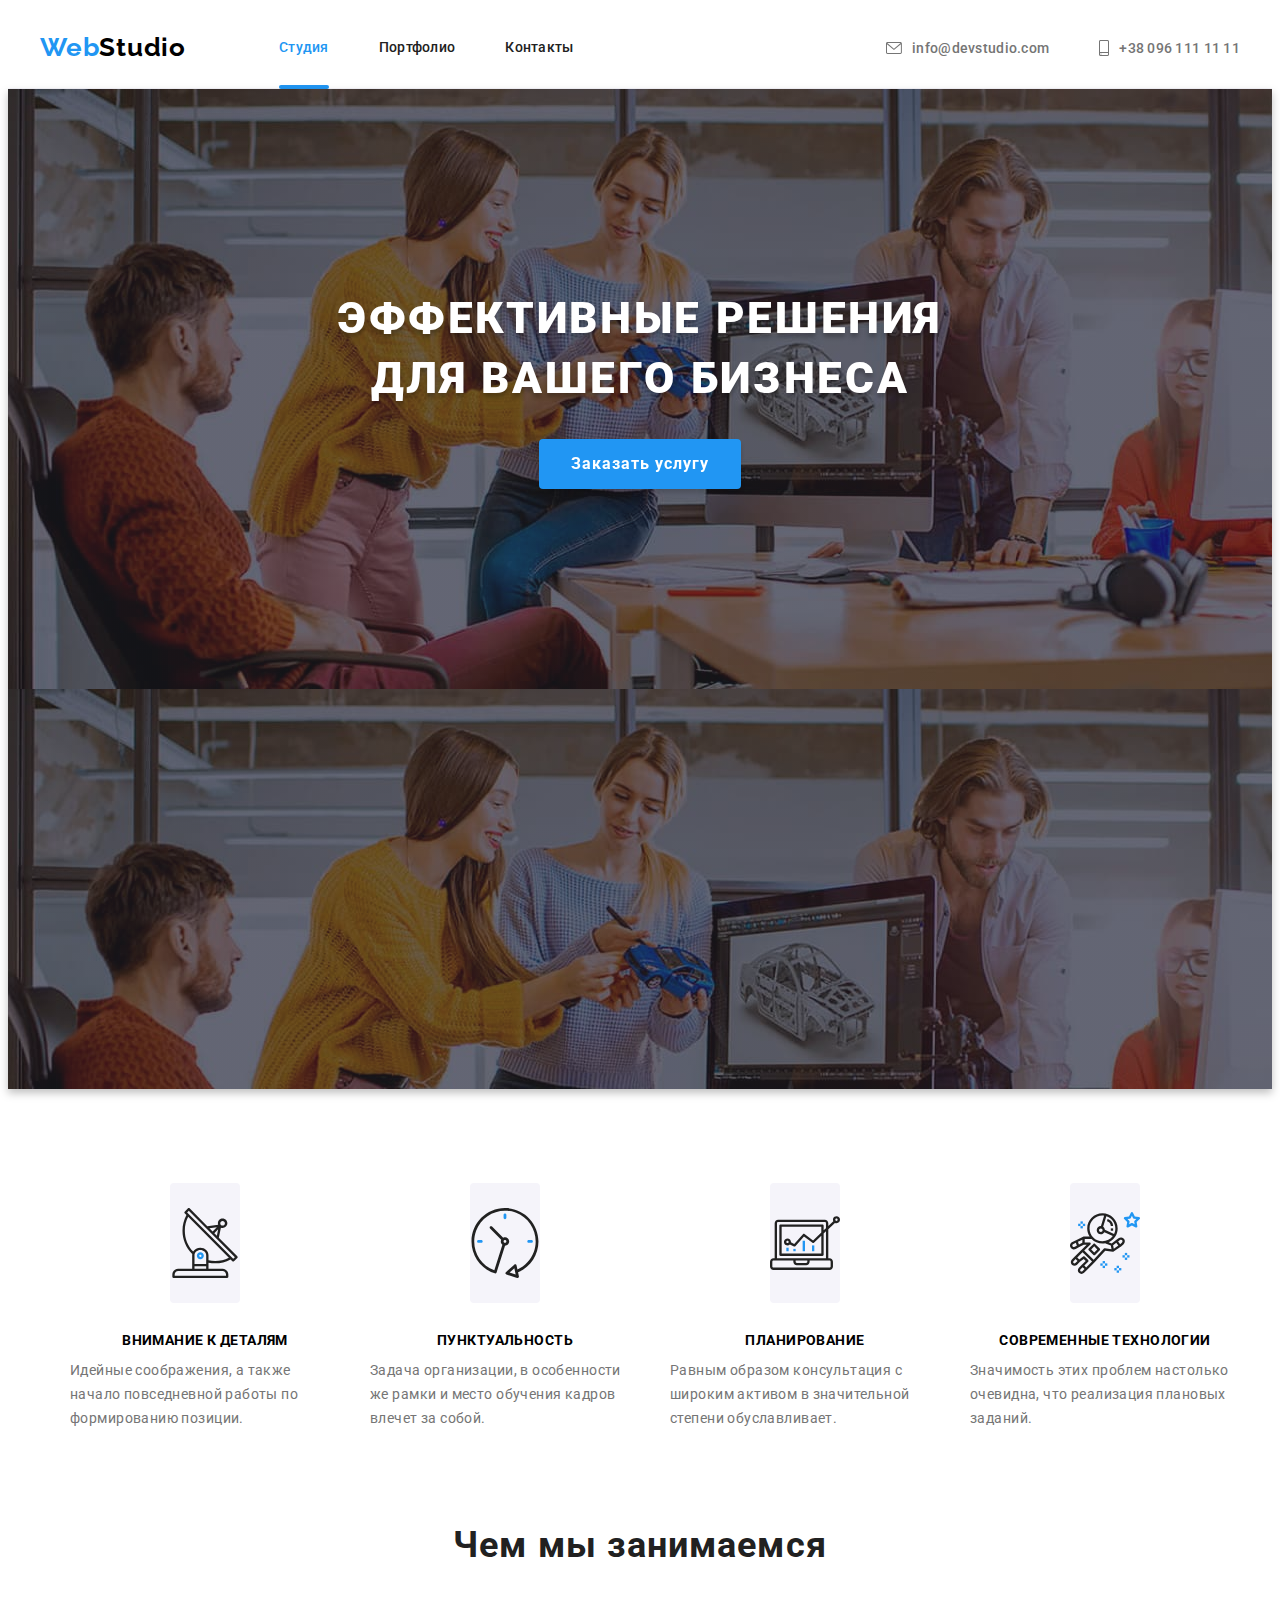
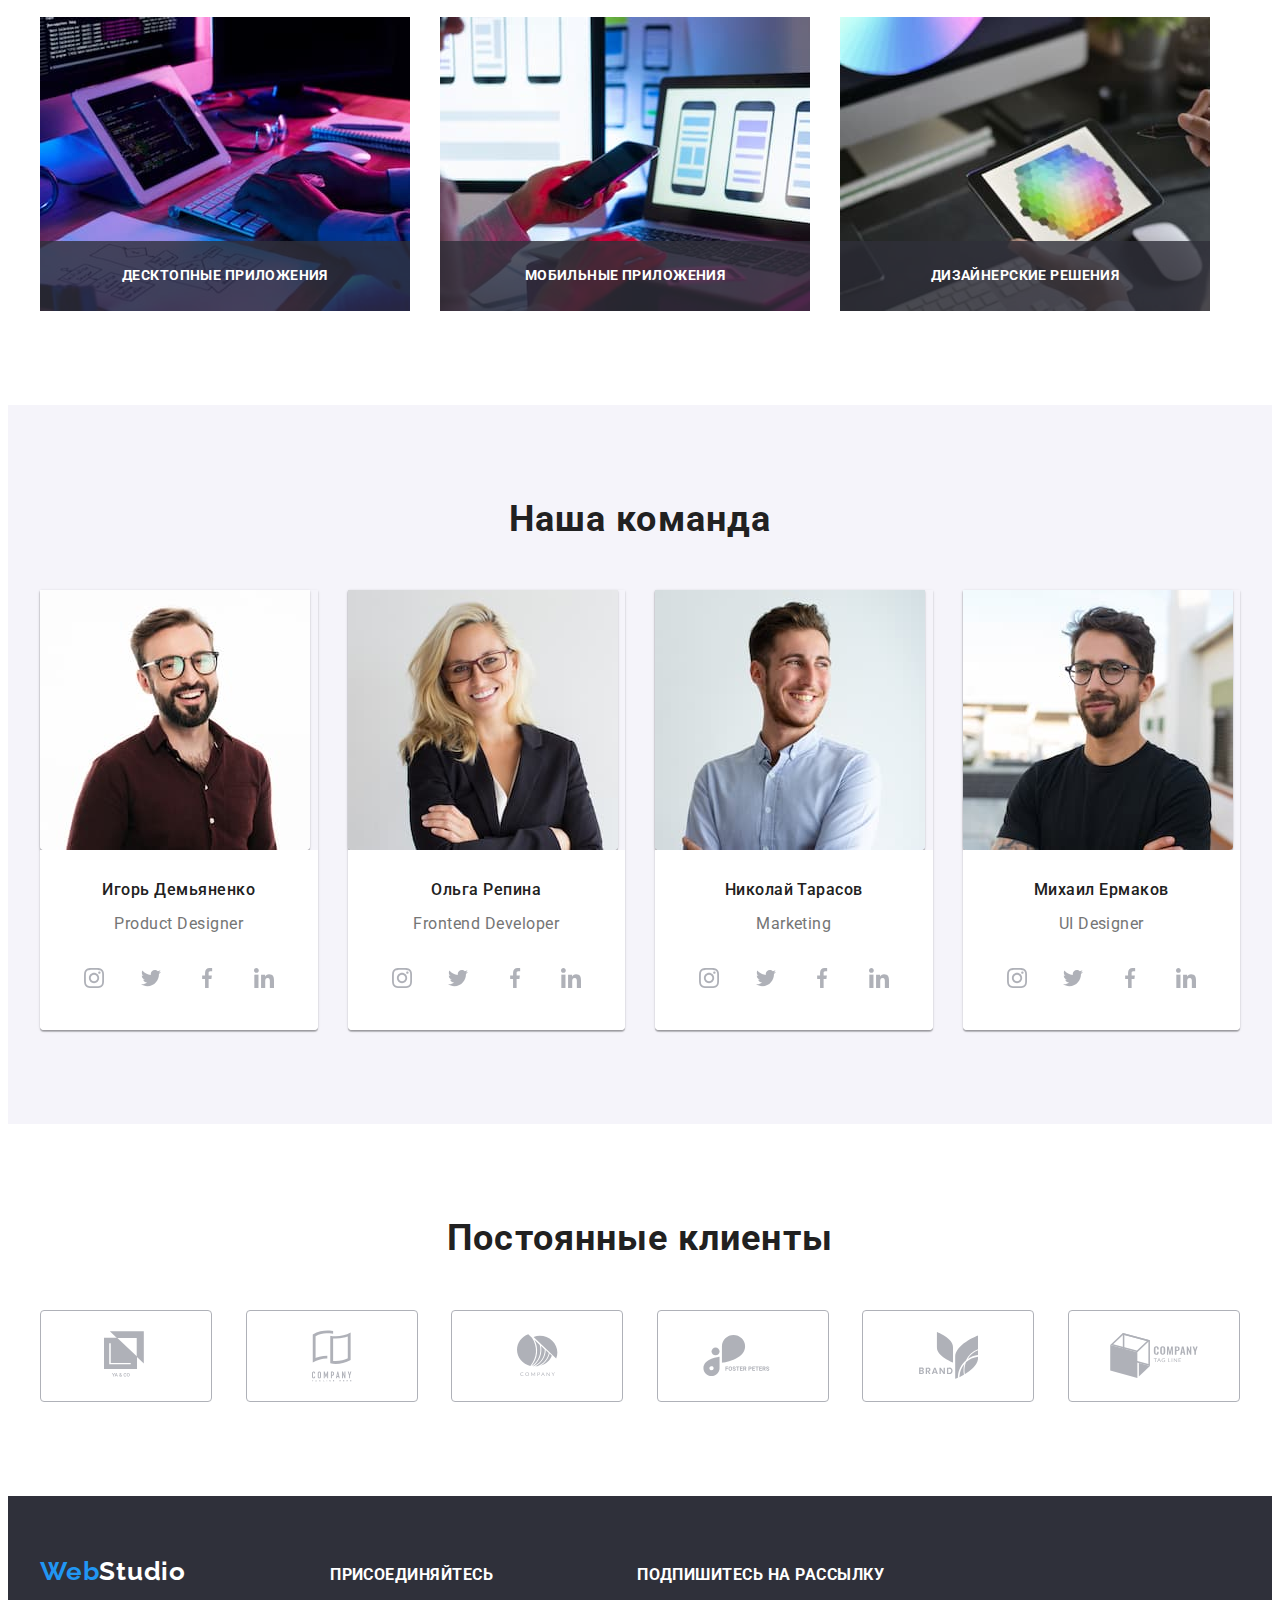
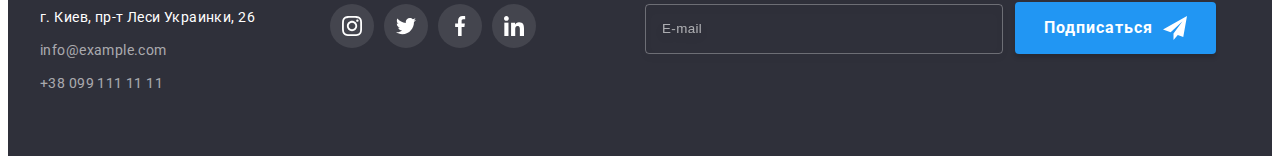
==== commit a3d49577: "Правки" ====
--- a/index.html
+++ b/index.html
@@ -304,6 +304,8 @@
             </a>
           </li>
         </ul>
+      </div>
+    </ul>
    </div>
   </section>
 
@@ -422,7 +424,7 @@
                     <input class="footer-input-text" type="email" id="email" placeholder="E-mail">
                   <button class="footer-form-button" type="submit">Подписаться
                     <svg class="footer-icon-send" width="24" height="24">
-                      <use href="./img/sprite.svg#icon-send"></use>
+                      <use href="./images/icons.svg#icon-icon-send"></use>
                     </svg>
                   </button>
               </form>
@@ -435,7 +437,7 @@
         <div class="modal-window">
           <button data-modal-close class="modal-close" type="button">
             <svg class="modal-svg" width="30" height="30">
-              <use href="./images/.svg#icon-close"></use>
+              <use href="./images/icons.svg#icon-close-black"></use>
             </svg>
           </button>
       
@@ -450,7 +452,7 @@
               <span class="modal-form-input-wrapper">
                 <input class="modal-form-input" type="text" name="user-name" minlength="2">
                 <svg class="modal-form-svg" width="18" height="18">
-                  <use class="svg" href="./img/sprite.svg#icon-person-black"></use>
+                  <use class="svg" href="./images/icons.svg#icon-person-black-18dp-1"></use>
                 </svg>
               </span>
             </label>
@@ -461,7 +463,7 @@
                 <input class="modal-form-input" type="tel" name="user-tel" required 
                 pattern="[0-9]{3}-[0-9]{3}-[0-9]{2}-[0-9]{2}" title="066-111-11-11">
                 <svg class="modal-form-svg" width="18" height="18">
-                  <use class="svg" href="./img/sprite.svg#icon-phone-black"></use>
+                  <use class="svg" href="./images/icons.svg#icon-phone-black"></use>
                 </svg>
               </span>
             </label>
@@ -471,7 +473,7 @@
               <span class="modal-form-input-wrapper">
                 <input class="modal-form-input" type="email" name="user-email">
                 <svg class="modal-form-svg" width="18" height="18">
-                  <use class="svg" href="./img/sprite.svg#icon-email-black"></use>
+                  <use class="svg" href="./images/icons.svg#icon-email-black"></use>
                 </svg>
               </span>
             </label>
--- a/css/studio.css
+++ b/css/studio.css
@@ -163,9 +163,9 @@
     width: 100%;
     height: 4px;
     background-color: var(--accent-color);
-    color: var(--accent-color);
     background-size: auto;
     border-radius: 2px;
+    transform: translateY(1px)
 }
 
 /* .Contacts section */
@@ -200,9 +200,8 @@
     transition: color 250ms cubic-bezier(0.4, 0, 0.2, 1);
 }
 
-.auth-icon:hover ,
-.auth-icon:focus {
-    fill: var(--accent-color);
+.auth-icon {
+    fill: currentColor;
 }
 
 .tel-link {
@@ -215,20 +214,17 @@
     padding-top: 32px;
     padding-bottom: 32px;
     color: var(--discription-text-color);
-    fill: var(--discription-text-color);
     transition: color 250ms cubic-bezier(0.4, 0, 0.2, 1);
 }
 
 .mail-link:hover,
 .mail-link:focus {
   color: var(--accent-color);
-  fill: var(--accent-color);
 }
 
 .tel-link:hover,
 .tel-link:focus {
   color: var(--accent-color);
-  fill: var(--accent-color);
 }
 
 /* Hero section */
@@ -628,6 +624,8 @@
 }
 
 .footer-container {
+    width: 1200px;
+    margin: 0 auto;
     display: flex;
     align-items: baseline;  
 }
@@ -638,6 +636,7 @@
 
 .footer-wraper {
     align-items: baseline;
+    
 }
 
 .logo-footer {
@@ -743,7 +742,7 @@
     display: flex;
     align-items: baseline;
     justify-content: center;
-    margin-left: 93px;
+    margin-left: 109px;
 }
   
 .footer-form-title {
@@ -753,7 +752,7 @@
     text-transform: uppercase;
     color: var(--white-text-back-color);
     margin-bottom: 20px;
-    margin-left: 93px;
+    margin-left: 101px;
 }
   
 .footer-input-text {
@@ -893,17 +892,25 @@
 .portfolio-item {
     flex-basis: calc(100% / 3 - 30px);
     margin-left: 30px;
-    margin-top: 30px;   
+    margin-top: 30px;
+    box-shadow: 0px 1px 3px rgba(0, 0, 0, 0.12), 0px 1px 1px rgba(0, 0, 0, 0.14),
+      0px 2px 1px rgba(0, 0, 0, 0.2);
 }
 
 .cards-hover {
     position: relative;
-  }
-  
+}
+
+.overlay {
+    position:absolute;
+    bottom: 0;
+    left: 0;
+    width: 100%;
+    height: 100%;
+  }  
+
 .cards-cover {
     position: absolute;
-    bottom: 0;
-    left: 0;
     padding: 63px 24px;
     height: 0px;
     width: 100%;
@@ -929,10 +936,10 @@
     height: 294px;
 }
 
-.project-cards-link:hover .card-description {
+/*.project-cards-link:hover .card-description {
     box-shadow: 0px 1px 3px rgba(0, 0, 0, 0.12), 0px 1px 1px rgba(0, 0, 0, 0.14),
       0px 2px 1px rgba(0, 0, 0, 0.2);
-}
+}*/
 
 .portfolio-desc-card {
     padding: 20px 24px;
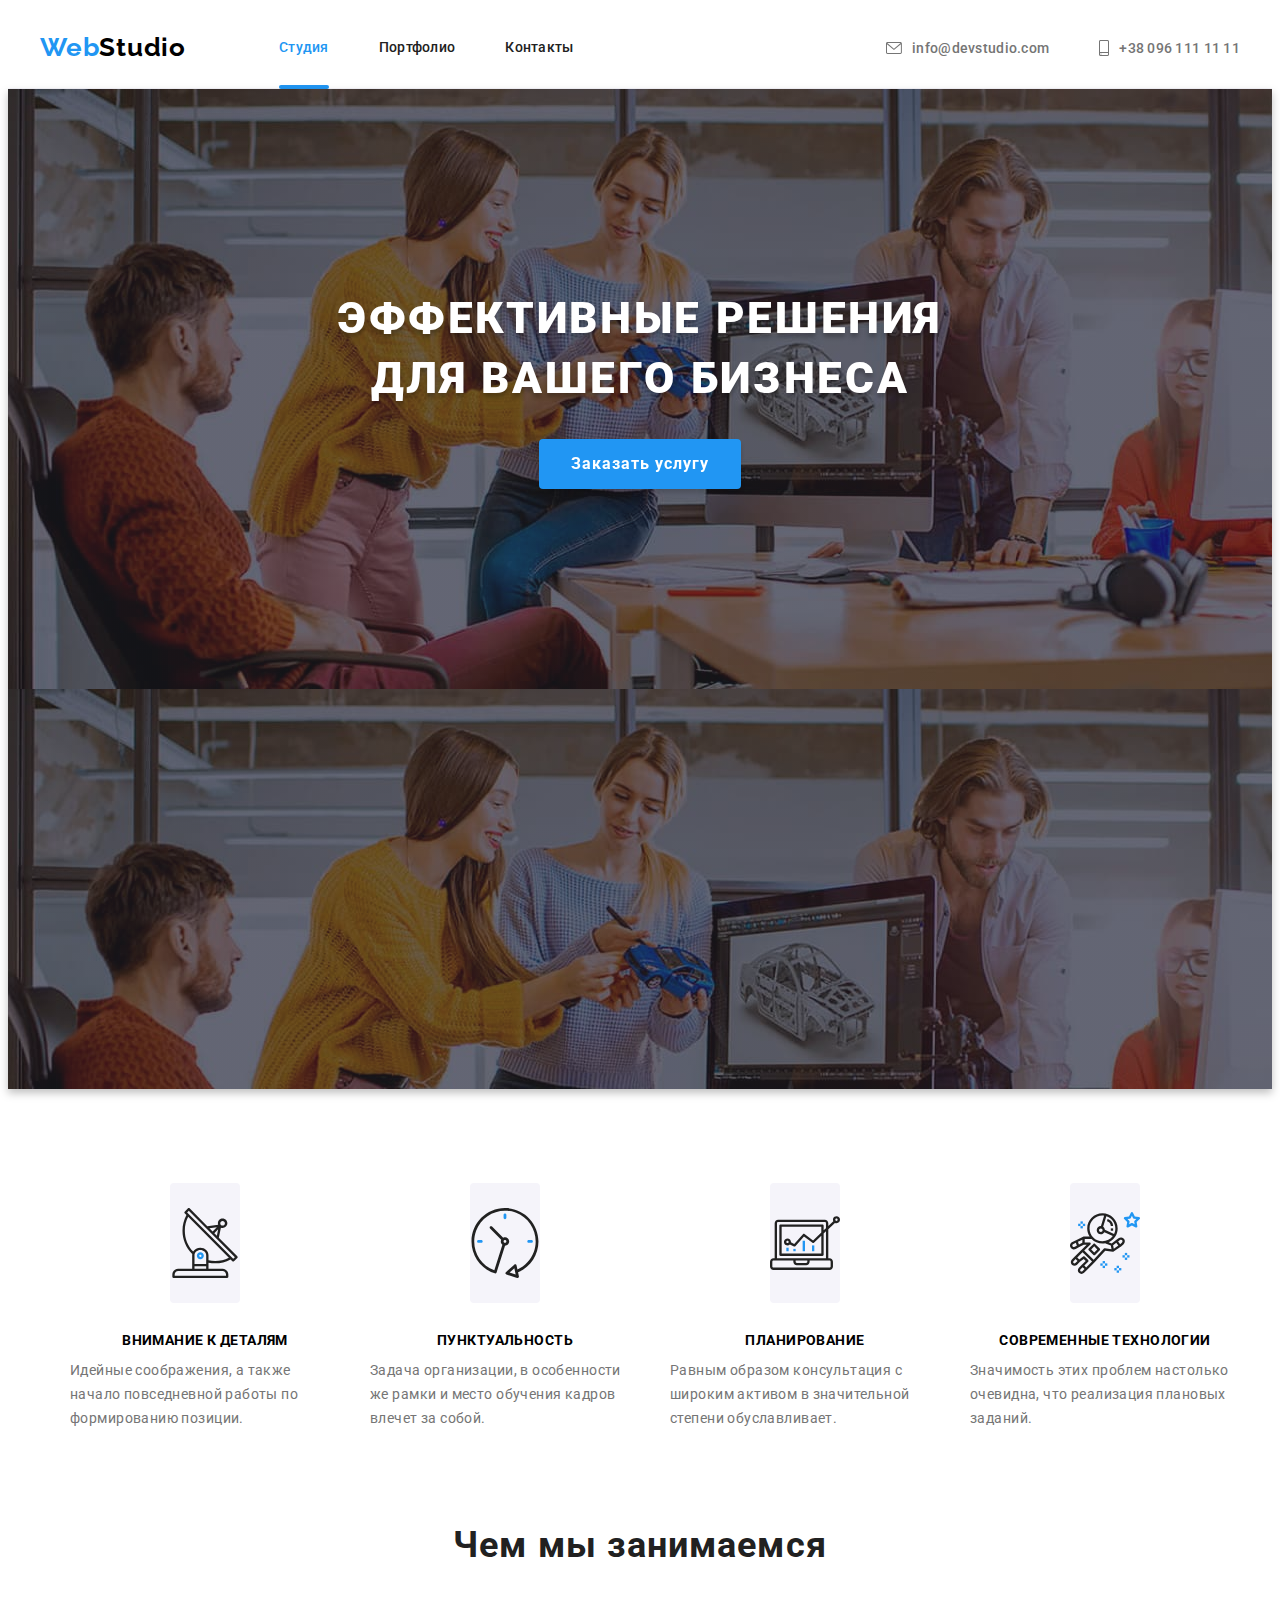
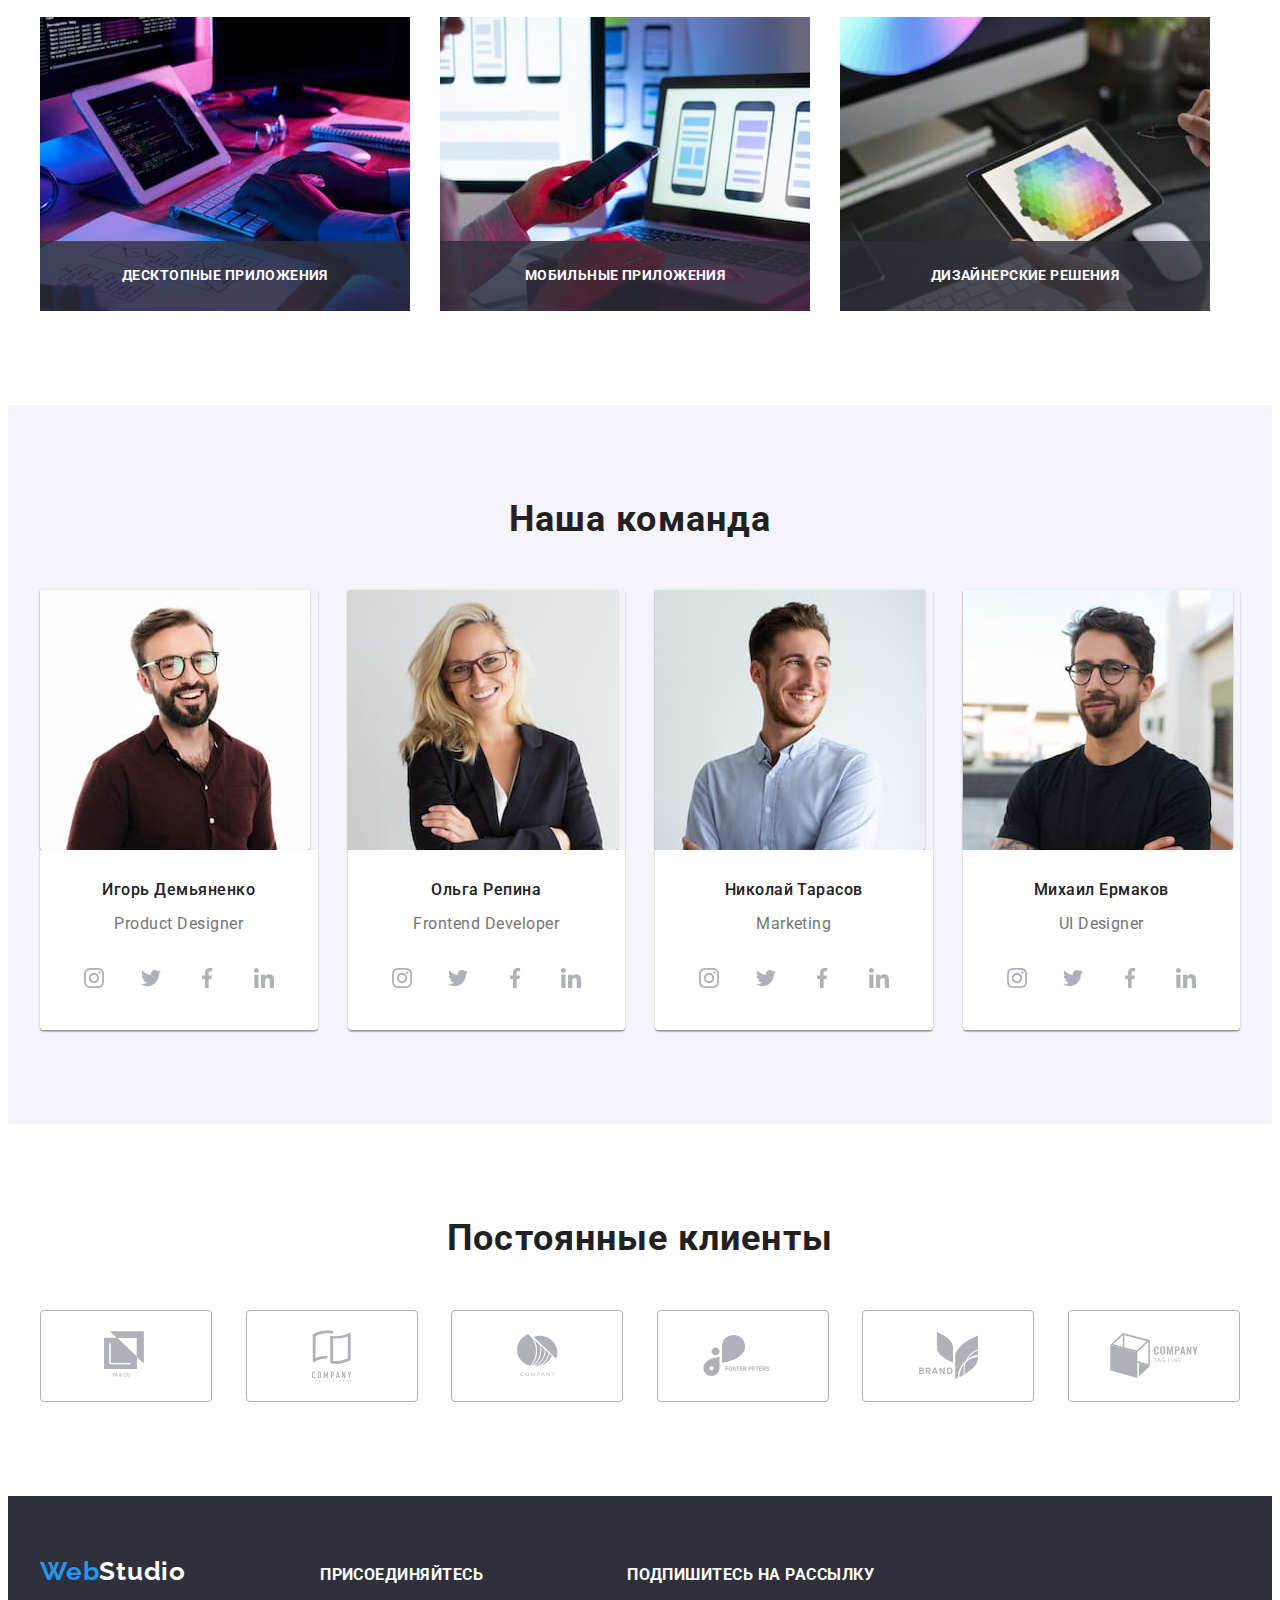
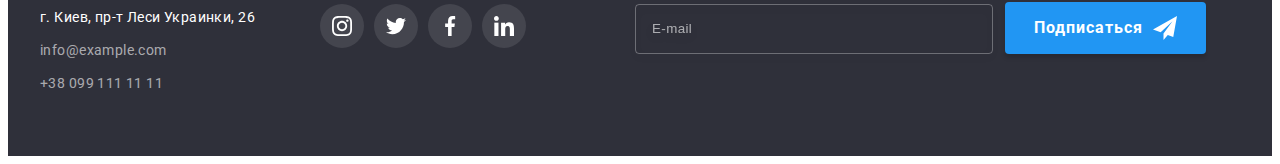
==== commit 968e9598: "Внесла правки" ====
--- a/index.html
+++ b/index.html
@@ -436,7 +436,7 @@
       <div data-modal class="backdrop is-hidden">
         <div class="modal-window">
           <button data-modal-close class="modal-close" type="button">
-            <svg class="modal-svg" width="30" height="30">
+            <svg class="modal-svg" width="18" height="18">
               <use href="./images/icons.svg#icon-close-black"></use>
             </svg>
           </button>
@@ -487,7 +487,7 @@
               <input class="modal-form-term visually-hidden" id="user-term" type="checkbox" name="user-term">
   
               <label for="user-term" class="modal-form-check-desc">
-                Соглашаюсь с рассылкой и принимаю&nbsp;
+                Соглашаюсь с рассылкой и принимаю 
                 <a class="modal-form-link" href="#">Условия договора</a>
               </label>
     
--- a/css/studio.css
+++ b/css/studio.css
@@ -631,12 +631,12 @@
 }
 
 .box-foot {
-    margin-right: 75px;
+    margin-right: 65px;
 }
 
 .footer-wraper {
     align-items: baseline;
-    
+
 }
 
 .logo-footer {
@@ -893,8 +893,7 @@
     flex-basis: calc(100% / 3 - 30px);
     margin-left: 30px;
     margin-top: 30px;
-    box-shadow: 0px 1px 3px rgba(0, 0, 0, 0.12), 0px 1px 1px rgba(0, 0, 0, 0.14),
-      0px 2px 1px rgba(0, 0, 0, 0.2);
+    
 }
 
 .cards-hover {
@@ -935,11 +934,6 @@
     opacity: 1;
     height: 294px;
 }
-
-/*.project-cards-link:hover .card-description {
-    box-shadow: 0px 1px 3px rgba(0, 0, 0, 0.12), 0px 1px 1px rgba(0, 0, 0, 0.14),
-      0px 2px 1px rgba(0, 0, 0, 0.2);
-}*/
 
 .portfolio-desc-card {
     padding: 20px 24px;
@@ -1135,7 +1129,7 @@
 }
   
 .modal-form-term:checked + .modal-form-check-desc::before {
-    background-image: url("../img/vector.svg");
+    background-image: url("../images/icon_check.png");
     background-repeat: no-repeat;
     background-position: center;
     background-color: var(--accent-color);
